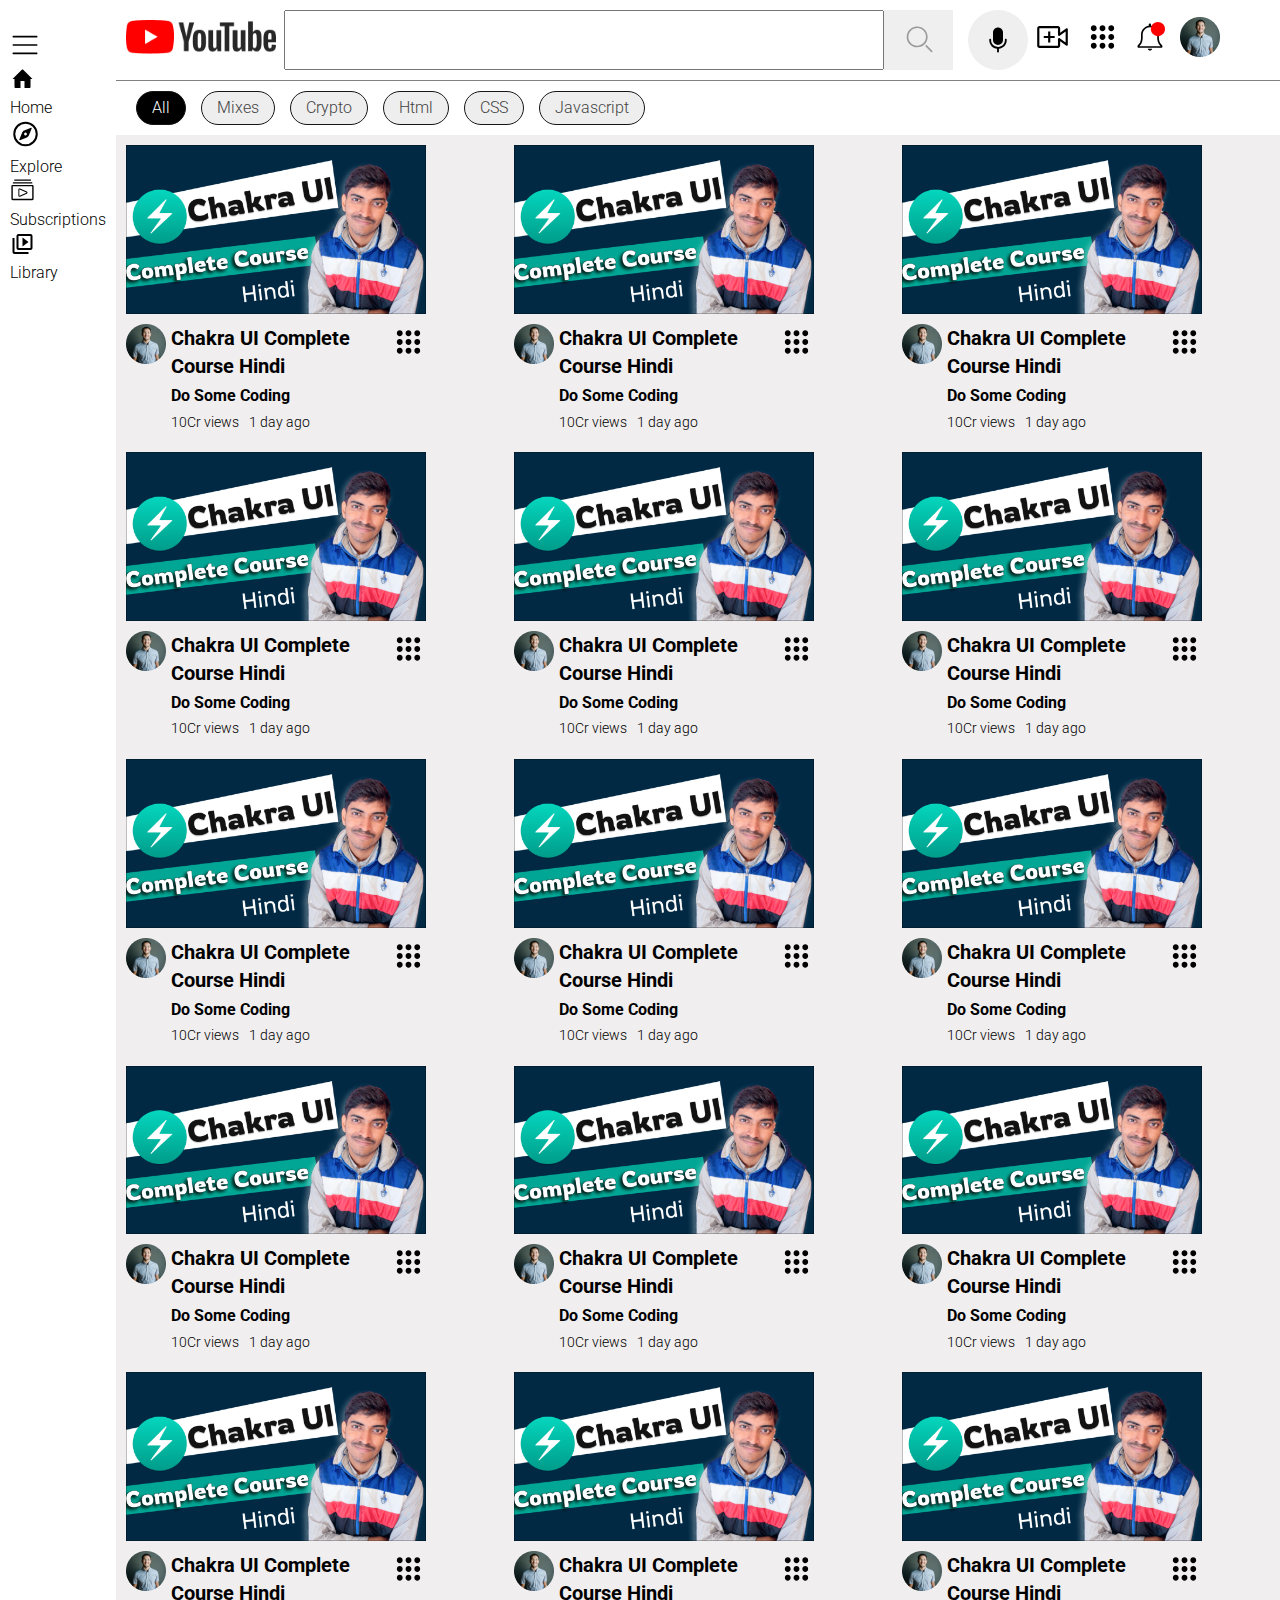
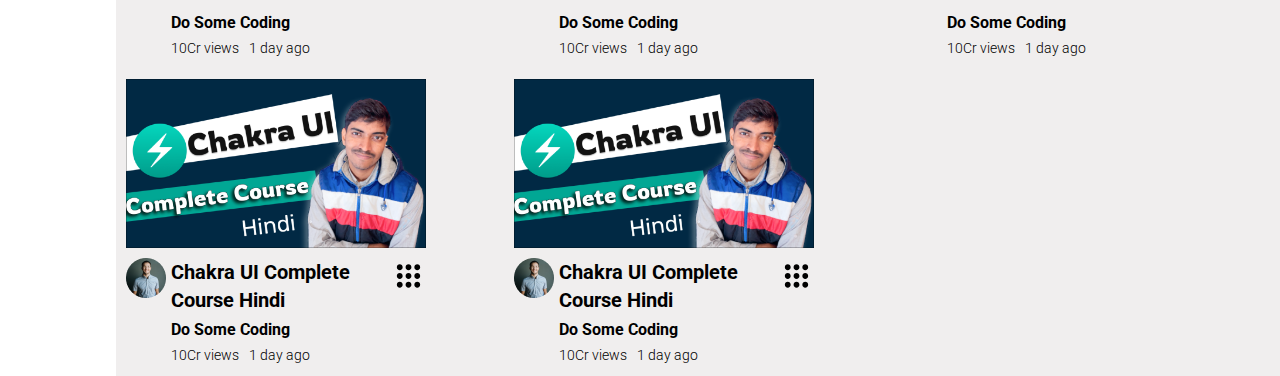
==== Project 7/index.html @ 7ba11469 "Youtube Clone" ====
<!DOCTYPE html>
<html lang="en">
  <head>
    <meta charset="UTF-8" />
    <meta name="viewport" content="width=device-width, initial-scale=1.0" />
    <title>Youtube Clone</title>
    <link rel="stylesheet" href="style.css" />
  </head>
  <body>
    <div class="container">
      <aside>
        <div class="bars">
          <img src="icons/bars.svg" alt="bars" />
          <div class="side-icons">
            <i>
              <img src="icons/home.svg" alt="home" />
            </i>
            <p>Home</p>
          </div>
          <div class="side-icons">
            <i>
              <img src="icons/compass.svg" alt="home" />
            </i>
            <p>Explore</p>
          </div>
          <div class="side-icons">
            <i>
              <img src="icons/video-gallary.svg" alt="home" />
            </i>
            <p>Subscriptions</p>
          </div>
          <div class="side-icons">
            <i>
              <img src="icons/video-library.svg" alt="home" />
            </i>
            <p>Library</p>
          </div>
        </div>
      </aside>

      <div class="main-container">
        <header>
          <nav>
            <div class="logo">
              <img src="images/youtube-logo.png" alt="Youtube Logo" />
            </div>
            <div class="center-nav">
              <div class="search">
                <input type="text" class="text" />
                <button>
                  <img src="icons/search.svg" alt="search" />
                </button>
              </div>
              <div class="mic">
                <img src="icons/mic.svg" alt="mic" />
              </div>
            </div>
            <div class="side-nav">
              <i>
                <img src="icons/video-add.svg" alt="video add" />
              </i>
              <i>
                <img src="icons/dot-grid.svg" alt="grid" />
              </i>
              <i>
                <img src="icons/bell.svg" alt="bell" />
              </i>
              <i>
                <img src="images/avatar.png" alt="avatar" />
              </i>
            </div>
          </nav>

          <div class="tags">
            <div class="tag dark">All</div>
            <div class="tag light">Mixes</div>
            <div class="tag light">Crypto</div>
            <div class="tag light">Html</div>
            <div class="tag light">CSS</div>
            <div class="tag light">Javascript</div>
          </div>
        </header>

        <main>
          <div class="card-container">
            <div class="card">
              <img src="images/thumbnail.png" alt="thumbnail" />

              <div class="avatar-content">
                <div class="avatar">
                  <img src="images/avatar.png" alt="avatar" />
                </div>
                <div class="content">
                  <h3>Chakra UI Complete Course Hindi</h3>
                  <p class="channel-name">Do Some Coding</p>

                  <div class="content-status">
                    <p>10Cr views</p>
                    <p>1 day ago</p>
                  </div>
                </div>
                <div class="dots">
                  <img src="icons/dot-grid.svg" alt="dots" />
                </div>
              </div>
            </div>
            <div class="card">
              <img src="images/thumbnail.png" alt="thumbnail" />

              <div class="avatar-content">
                <div class="avatar">
                  <img src="images/avatar.png" alt="avatar" />
                </div>
                <div class="content">
                  <h3>Chakra UI Complete Course Hindi</h3>
                  <p class="channel-name">Do Some Coding</p>

                  <div class="content-status">
                    <p>10Cr views</p>
                    <p>1 day ago</p>
                  </div>
                </div>
                <div class="dots">
                  <img src="icons/dot-grid.svg" alt="dots" />
                </div>
              </div>
            </div>
            <div class="card">
              <img src="images/thumbnail.png" alt="thumbnail" />

              <div class="avatar-content">
                <div class="avatar">
                  <img src="images/avatar.png" alt="avatar" />
                </div>
                <div class="content">
                  <h3>Chakra UI Complete Course Hindi</h3>
                  <p class="channel-name">Do Some Coding</p>

                  <div class="content-status">
                    <p>10Cr views</p>
                    <p>1 day ago</p>
                  </div>
                </div>
                <div class="dots">
                  <img src="icons/dot-grid.svg" alt="dots" />
                </div>
              </div>
            </div>
            <div class="card">
              <img src="images/thumbnail.png" alt="thumbnail" />

              <div class="avatar-content">
                <div class="avatar">
                  <img src="images/avatar.png" alt="avatar" />
                </div>
                <div class="content">
                  <h3>Chakra UI Complete Course Hindi</h3>
                  <p class="channel-name">Do Some Coding</p>

                  <div class="content-status">
                    <p>10Cr views</p>
                    <p>1 day ago</p>
                  </div>
                </div>
                <div class="dots">
                  <img src="icons/dot-grid.svg" alt="dots" />
                </div>
              </div>
            </div>
            <div class="card">
              <img src="images/thumbnail.png" alt="thumbnail" />

              <div class="avatar-content">
                <div class="avatar">
                  <img src="images/avatar.png" alt="avatar" />
                </div>
                <div class="content">
                  <h3>Chakra UI Complete Course Hindi</h3>
                  <p class="channel-name">Do Some Coding</p>

                  <div class="content-status">
                    <p>10Cr views</p>
                    <p>1 day ago</p>
                  </div>
                </div>
                <div class="dots">
                  <img src="icons/dot-grid.svg" alt="dots" />
                </div>
              </div>
            </div>
            <div class="card">
              <img src="images/thumbnail.png" alt="thumbnail" />

              <div class="avatar-content">
                <div class="avatar">
                  <img src="images/avatar.png" alt="avatar" />
                </div>
                <div class="content">
                  <h3>Chakra UI Complete Course Hindi</h3>
                  <p class="channel-name">Do Some Coding</p>

                  <div class="content-status">
                    <p>10Cr views</p>
                    <p>1 day ago</p>
                  </div>
                </div>
                <div class="dots">
                  <img src="icons/dot-grid.svg" alt="dots" />
                </div>
              </div>
            </div>
            <div class="card">
              <img src="images/thumbnail.png" alt="thumbnail" />

              <div class="avatar-content">
                <div class="avatar">
                  <img src="images/avatar.png" alt="avatar" />
                </div>
                <div class="content">
                  <h3>Chakra UI Complete Course Hindi</h3>
                  <p class="channel-name">Do Some Coding</p>

                  <div class="content-status">
                    <p>10Cr views</p>
                    <p>1 day ago</p>
                  </div>
                </div>
                <div class="dots">
                  <img src="icons/dot-grid.svg" alt="dots" />
                </div>
              </div>
            </div>
            <div class="card">
              <img src="images/thumbnail.png" alt="thumbnail" />

              <div class="avatar-content">
                <div class="avatar">
                  <img src="images/avatar.png" alt="avatar" />
                </div>
                <div class="content">
                  <h3>Chakra UI Complete Course Hindi</h3>
                  <p class="channel-name">Do Some Coding</p>

                  <div class="content-status">
                    <p>10Cr views</p>
                    <p>1 day ago</p>
                  </div>
                </div>
                <div class="dots">
                  <img src="icons/dot-grid.svg" alt="dots" />
                </div>
              </div>
            </div>
            <div class="card">
              <img src="images/thumbnail.png" alt="thumbnail" />

              <div class="avatar-content">
                <div class="avatar">
                  <img src="images/avatar.png" alt="avatar" />
                </div>
                <div class="content">
                  <h3>Chakra UI Complete Course Hindi</h3>
                  <p class="channel-name">Do Some Coding</p>

                  <div class="content-status">
                    <p>10Cr views</p>
                    <p>1 day ago</p>
                  </div>
                </div>
                <div class="dots">
                  <img src="icons/dot-grid.svg" alt="dots" />
                </div>
              </div>
            </div>
            <div class="card">
              <img src="images/thumbnail.png" alt="thumbnail" />

              <div class="avatar-content">
                <div class="avatar">
                  <img src="images/avatar.png" alt="avatar" />
                </div>
                <div class="content">
                  <h3>Chakra UI Complete Course Hindi</h3>
                  <p class="channel-name">Do Some Coding</p>

                  <div class="content-status">
                    <p>10Cr views</p>
                    <p>1 day ago</p>
                  </div>
                </div>
                <div class="dots">
                  <img src="icons/dot-grid.svg" alt="dots" />
                </div>
              </div>
            </div>
            <div class="card">
              <img src="images/thumbnail.png" alt="thumbnail" />

              <div class="avatar-content">
                <div class="avatar">
                  <img src="images/avatar.png" alt="avatar" />
                </div>
                <div class="content">
                  <h3>Chakra UI Complete Course Hindi</h3>
                  <p class="channel-name">Do Some Coding</p>

                  <div class="content-status">
                    <p>10Cr views</p>
                    <p>1 day ago</p>
                  </div>
                </div>
                <div class="dots">
                  <img src="icons/dot-grid.svg" alt="dots" />
                </div>
              </div>
            </div>
            <div class="card">
              <img src="images/thumbnail.png" alt="thumbnail" />

              <div class="avatar-content">
                <div class="avatar">
                  <img src="images/avatar.png" alt="avatar" />
                </div>
                <div class="content">
                  <h3>Chakra UI Complete Course Hindi</h3>
                  <p class="channel-name">Do Some Coding</p>

                  <div class="content-status">
                    <p>10Cr views</p>
                    <p>1 day ago</p>
                  </div>
                </div>
                <div class="dots">
                  <img src="icons/dot-grid.svg" alt="dots" />
                </div>
              </div>
            </div>
            <div class="card">
              <img src="images/thumbnail.png" alt="thumbnail" />

              <div class="avatar-content">
                <div class="avatar">
                  <img src="images/avatar.png" alt="avatar" />
                </div>
                <div class="content">
                  <h3>Chakra UI Complete Course Hindi</h3>
                  <p class="channel-name">Do Some Coding</p>

                  <div class="content-status">
                    <p>10Cr views</p>
                    <p>1 day ago</p>
                  </div>
                </div>
                <div class="dots">
                  <img src="icons/dot-grid.svg" alt="dots" />
                </div>
              </div>
            </div>
            <div class="card">
              <img src="images/thumbnail.png" alt="thumbnail" />

              <div class="avatar-content">
                <div class="avatar">
                  <img src="images/avatar.png" alt="avatar" />
                </div>
                <div class="content">
                  <h3>Chakra UI Complete Course Hindi</h3>
                  <p class="channel-name">Do Some Coding</p>

                  <div class="content-status">
                    <p>10Cr views</p>
                    <p>1 day ago</p>
                  </div>
                </div>
                <div class="dots">
                  <img src="icons/dot-grid.svg" alt="dots" />
                </div>
              </div>
            </div>
            <div class="card">
              <img src="images/thumbnail.png" alt="thumbnail" />

              <div class="avatar-content">
                <div class="avatar">
                  <img src="images/avatar.png" alt="avatar" />
                </div>
                <div class="content">
                  <h3>Chakra UI Complete Course Hindi</h3>
                  <p class="channel-name">Do Some Coding</p>

                  <div class="content-status">
                    <p>10Cr views</p>
                    <p>1 day ago</p>
                  </div>
                </div>
                <div class="dots">
                  <img src="icons/dot-grid.svg" alt="dots" />
                </div>
              </div>
            </div>
            <div class="card">
              <img src="images/thumbnail.png" alt="thumbnail" />

              <div class="avatar-content">
                <div class="avatar">
                  <img src="images/avatar.png" alt="avatar" />
                </div>
                <div class="content">
                  <h3>Chakra UI Complete Course Hindi</h3>
                  <p class="channel-name">Do Some Coding</p>

                  <div class="content-status">
                    <p>10Cr views</p>
                    <p>1 day ago</p>
                  </div>
                </div>
                <div class="dots">
                  <img src="icons/dot-grid.svg" alt="dots" />
                </div>
              </div>
            </div>
            <div class="card">
              <img src="images/thumbnail.png" alt="thumbnail" />

              <div class="avatar-content">
                <div class="avatar">
                  <img src="images/avatar.png" alt="avatar" />
                </div>
                <div class="content">
                  <h3>Chakra UI Complete Course Hindi</h3>
                  <p class="channel-name">Do Some Coding</p>

                  <div class="content-status">
                    <p>10Cr views</p>
                    <p>1 day ago</p>
                  </div>
                </div>
                <div class="dots">
                  <img src="icons/dot-grid.svg" alt="dots" />
                </div>
              </div>
            </div>
          </div>
        </main>
      </div>
    </div>
  </body>
</html>
---- Project 7/style.css ----
@import url("https://fonts.googleapis.com/css2?family=Roboto:ital,wght@0,100;0,300;0,500;0,700;0,900;1,100;1,300;1,400;1,500;1,700;1,900&display=swap");

* {
    margin: 0;
    padding: 0;
    box-sizing: border-box;
}

html,
body {
    font-family: "Roboto", sans-serif;
    font-weight: 300;
    line-height: 1.4;
}

nav {
    display: flex;
    justify-content: space-between;
    align-items: center;
    padding: 10px;
}

.logo img {
    width: 150px;
    height: auto;
}

.center-nav {
    display: flex;

}

.search {
    display: flex;
}

.search input {
    min-width: 600px;
    padding: 10px 20px;
    border: 0.5ps solid #ccc;
}

.search button {
    border: none;
    padding: 10px 20px;
}

.mic {
    padding: 15px;
    border-radius: 50%;
    background: rgb(240, 239, 239);
    display: grid;
    place-items: center;
    margin-left: 15px;
}

.mic img {
    width: 30px;
}

.side-nav {
    display: flex;
    align-items: center;
    justify-content: center;
    gap: 15px;
    margin-right: 50px;
}

.tags {
    display: flex;
    padding: 10px 20px;
    gap: 15px;
    border-top: 1px solid gray;
}

.tag {
    padding: 5px 15px;
    border-radius: 20px;
    border: 1px solid rgb(22, 22, 22);
}

.dark {
    background: #000;
    color: white;
}

.light {
    background: rgb(238, 238, 238);
    color: rgb(67, 67, 67);
}

.container {
    display: flex;
}

aside {
    padding: 10px;
    display: flex;
    flex-direction: column;
    align-items: center;
    gap: 30px;
}

.side-icon{
    display: flex;
    flex-direction: column;
    justify-content: center;
    align-items: center;
}

.side-icon img {
    width: 30px;
}

.side-icon p {
    font-size: 10px;
    margin-top: -5px;
}

.bars {
    margin-top: 20px;
}

.main-container {
    width: 100%;
}

main {
    min-height: 100vh;
    background: rgb(240, 238, 238);
}

.card-container {
    display: grid;
    grid-template-columns: repeat(auto-fit, minmax(320px, 1fr));
}

.card {
    padding: 10px;
    max-width: 320px;
    display: flex;
    flex-direction: column;
}

.avatar-content {
    padding-top: 10px;
    display: flex;
    gap: 5px;
}

.card h3 {
    font-size: 20px;
}

.content {
    display: flex;
    flex-direction: column;
    gap: 5px;
}

.channel-name {
    font-size: 16px;
    font-weight: bold;
}

.content-status{
    display: flex;
    font-size: 14px;
    gap: 10px;
}
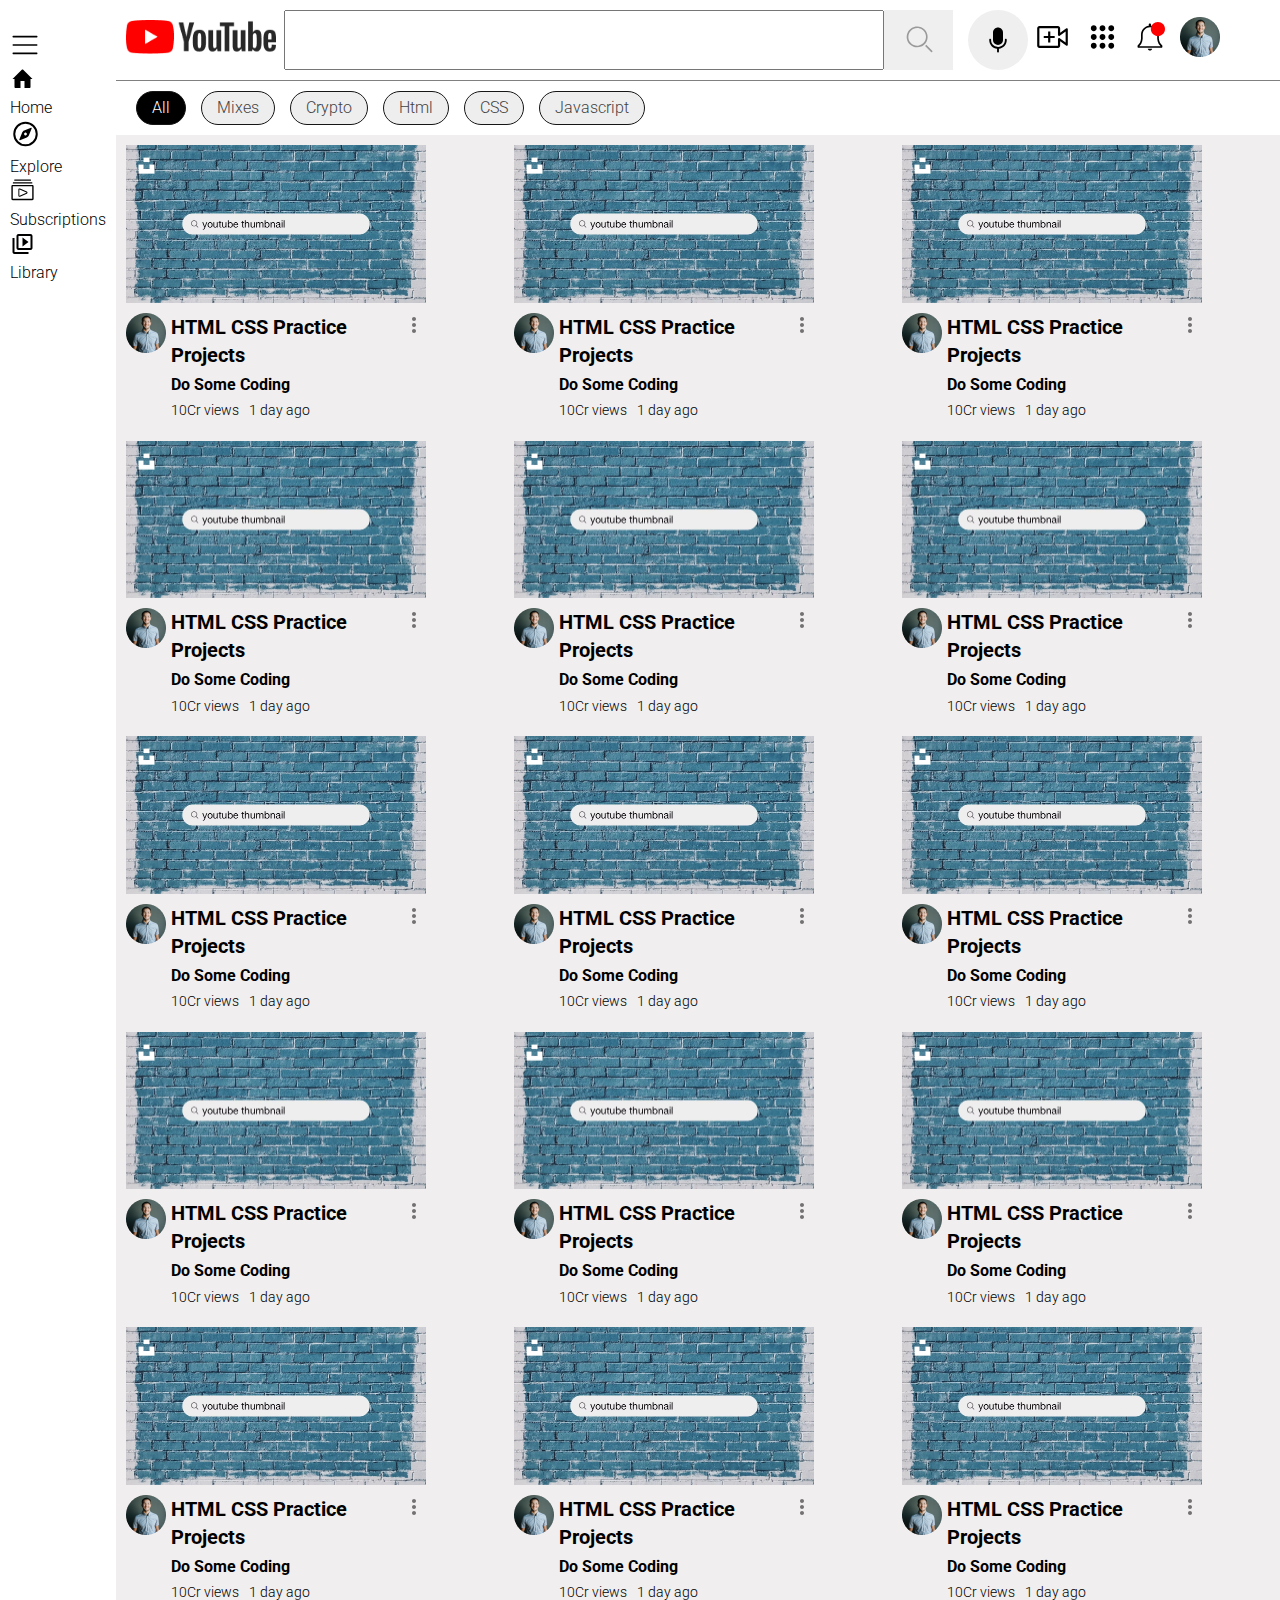
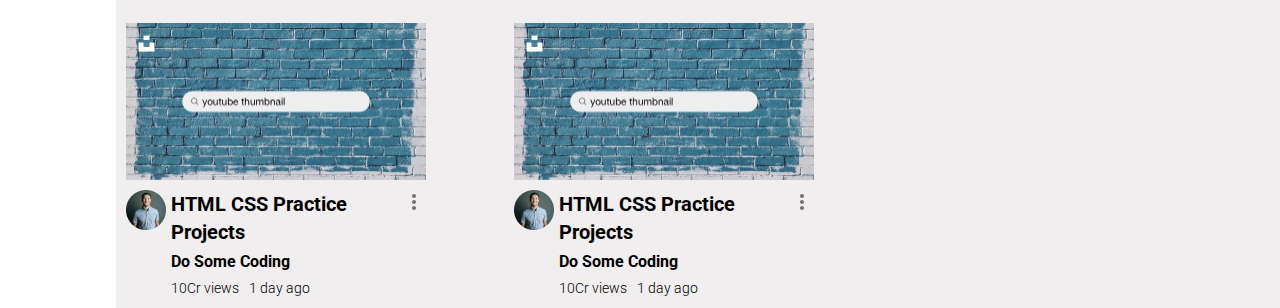
==== commit 594acc27: "Portfolio" ====
--- a/Project 7/index.html
+++ b/Project 7/index.html
@@ -84,359 +84,359 @@
         <main>
           <div class="card-container">
             <div class="card">
-              <img src="images/thumbnail.png" alt="thumbnail" />
-
-              <div class="avatar-content">
-                <div class="avatar">
-                  <img src="images/avatar.png" alt="avatar" />
-                </div>
-                <div class="content">
-                  <h3>Chakra UI Complete Course Hindi</h3>
-                  <p class="channel-name">Do Some Coding</p>
-
-                  <div class="content-status">
-                    <p>10Cr views</p>
-                    <p>1 day ago</p>
-                  </div>
-                </div>
-                <div class="dots">
-                  <img src="icons/dot-grid.svg" alt="dots" />
-                </div>
-              </div>
-            </div>
-            <div class="card">
-              <img src="images/thumbnail.png" alt="thumbnail" />
-
-              <div class="avatar-content">
-                <div class="avatar">
-                  <img src="images/avatar.png" alt="avatar" />
-                </div>
-                <div class="content">
-                  <h3>Chakra UI Complete Course Hindi</h3>
-                  <p class="channel-name">Do Some Coding</p>
-
-                  <div class="content-status">
-                    <p>10Cr views</p>
-                    <p>1 day ago</p>
-                  </div>
-                </div>
-                <div class="dots">
-                  <img src="icons/dot-grid.svg" alt="dots" />
-                </div>
-              </div>
-            </div>
-            <div class="card">
-              <img src="images/thumbnail.png" alt="thumbnail" />
-
-              <div class="avatar-content">
-                <div class="avatar">
-                  <img src="images/avatar.png" alt="avatar" />
-                </div>
-                <div class="content">
-                  <h3>Chakra UI Complete Course Hindi</h3>
-                  <p class="channel-name">Do Some Coding</p>
-
-                  <div class="content-status">
-                    <p>10Cr views</p>
-                    <p>1 day ago</p>
-                  </div>
-                </div>
-                <div class="dots">
-                  <img src="icons/dot-grid.svg" alt="dots" />
-                </div>
-              </div>
-            </div>
-            <div class="card">
-              <img src="images/thumbnail.png" alt="thumbnail" />
-
-              <div class="avatar-content">
-                <div class="avatar">
-                  <img src="images/avatar.png" alt="avatar" />
-                </div>
-                <div class="content">
-                  <h3>Chakra UI Complete Course Hindi</h3>
-                  <p class="channel-name">Do Some Coding</p>
-
-                  <div class="content-status">
-                    <p>10Cr views</p>
-                    <p>1 day ago</p>
-                  </div>
-                </div>
-                <div class="dots">
-                  <img src="icons/dot-grid.svg" alt="dots" />
-                </div>
-              </div>
-            </div>
-            <div class="card">
-              <img src="images/thumbnail.png" alt="thumbnail" />
-
-              <div class="avatar-content">
-                <div class="avatar">
-                  <img src="images/avatar.png" alt="avatar" />
-                </div>
-                <div class="content">
-                  <h3>Chakra UI Complete Course Hindi</h3>
-                  <p class="channel-name">Do Some Coding</p>
-
-                  <div class="content-status">
-                    <p>10Cr views</p>
-                    <p>1 day ago</p>
-                  </div>
-                </div>
-                <div class="dots">
-                  <img src="icons/dot-grid.svg" alt="dots" />
-                </div>
-              </div>
-            </div>
-            <div class="card">
-              <img src="images/thumbnail.png" alt="thumbnail" />
-
-              <div class="avatar-content">
-                <div class="avatar">
-                  <img src="images/avatar.png" alt="avatar" />
-                </div>
-                <div class="content">
-                  <h3>Chakra UI Complete Course Hindi</h3>
-                  <p class="channel-name">Do Some Coding</p>
-
-                  <div class="content-status">
-                    <p>10Cr views</p>
-                    <p>1 day ago</p>
-                  </div>
-                </div>
-                <div class="dots">
-                  <img src="icons/dot-grid.svg" alt="dots" />
-                </div>
-              </div>
-            </div>
-            <div class="card">
-              <img src="images/thumbnail.png" alt="thumbnail" />
-
-              <div class="avatar-content">
-                <div class="avatar">
-                  <img src="images/avatar.png" alt="avatar" />
-                </div>
-                <div class="content">
-                  <h3>Chakra UI Complete Course Hindi</h3>
-                  <p class="channel-name">Do Some Coding</p>
-
-                  <div class="content-status">
-                    <p>10Cr views</p>
-                    <p>1 day ago</p>
-                  </div>
-                </div>
-                <div class="dots">
-                  <img src="icons/dot-grid.svg" alt="dots" />
-                </div>
-              </div>
-            </div>
-            <div class="card">
-              <img src="images/thumbnail.png" alt="thumbnail" />
-
-              <div class="avatar-content">
-                <div class="avatar">
-                  <img src="images/avatar.png" alt="avatar" />
-                </div>
-                <div class="content">
-                  <h3>Chakra UI Complete Course Hindi</h3>
-                  <p class="channel-name">Do Some Coding</p>
-
-                  <div class="content-status">
-                    <p>10Cr views</p>
-                    <p>1 day ago</p>
-                  </div>
-                </div>
-                <div class="dots">
-                  <img src="icons/dot-grid.svg" alt="dots" />
-                </div>
-              </div>
-            </div>
-            <div class="card">
-              <img src="images/thumbnail.png" alt="thumbnail" />
-
-              <div class="avatar-content">
-                <div class="avatar">
-                  <img src="images/avatar.png" alt="avatar" />
-                </div>
-                <div class="content">
-                  <h3>Chakra UI Complete Course Hindi</h3>
-                  <p class="channel-name">Do Some Coding</p>
-
-                  <div class="content-status">
-                    <p>10Cr views</p>
-                    <p>1 day ago</p>
-                  </div>
-                </div>
-                <div class="dots">
-                  <img src="icons/dot-grid.svg" alt="dots" />
-                </div>
-              </div>
-            </div>
-            <div class="card">
-              <img src="images/thumbnail.png" alt="thumbnail" />
-
-              <div class="avatar-content">
-                <div class="avatar">
-                  <img src="images/avatar.png" alt="avatar" />
-                </div>
-                <div class="content">
-                  <h3>Chakra UI Complete Course Hindi</h3>
-                  <p class="channel-name">Do Some Coding</p>
-
-                  <div class="content-status">
-                    <p>10Cr views</p>
-                    <p>1 day ago</p>
-                  </div>
-                </div>
-                <div class="dots">
-                  <img src="icons/dot-grid.svg" alt="dots" />
-                </div>
-              </div>
-            </div>
-            <div class="card">
-              <img src="images/thumbnail.png" alt="thumbnail" />
-
-              <div class="avatar-content">
-                <div class="avatar">
-                  <img src="images/avatar.png" alt="avatar" />
-                </div>
-                <div class="content">
-                  <h3>Chakra UI Complete Course Hindi</h3>
-                  <p class="channel-name">Do Some Coding</p>
-
-                  <div class="content-status">
-                    <p>10Cr views</p>
-                    <p>1 day ago</p>
-                  </div>
-                </div>
-                <div class="dots">
-                  <img src="icons/dot-grid.svg" alt="dots" />
-                </div>
-              </div>
-            </div>
-            <div class="card">
-              <img src="images/thumbnail.png" alt="thumbnail" />
-
-              <div class="avatar-content">
-                <div class="avatar">
-                  <img src="images/avatar.png" alt="avatar" />
-                </div>
-                <div class="content">
-                  <h3>Chakra UI Complete Course Hindi</h3>
-                  <p class="channel-name">Do Some Coding</p>
-
-                  <div class="content-status">
-                    <p>10Cr views</p>
-                    <p>1 day ago</p>
-                  </div>
-                </div>
-                <div class="dots">
-                  <img src="icons/dot-grid.svg" alt="dots" />
-                </div>
-              </div>
-            </div>
-            <div class="card">
-              <img src="images/thumbnail.png" alt="thumbnail" />
-
-              <div class="avatar-content">
-                <div class="avatar">
-                  <img src="images/avatar.png" alt="avatar" />
-                </div>
-                <div class="content">
-                  <h3>Chakra UI Complete Course Hindi</h3>
-                  <p class="channel-name">Do Some Coding</p>
-
-                  <div class="content-status">
-                    <p>10Cr views</p>
-                    <p>1 day ago</p>
-                  </div>
-                </div>
-                <div class="dots">
-                  <img src="icons/dot-grid.svg" alt="dots" />
-                </div>
-              </div>
-            </div>
-            <div class="card">
-              <img src="images/thumbnail.png" alt="thumbnail" />
-
-              <div class="avatar-content">
-                <div class="avatar">
-                  <img src="images/avatar.png" alt="avatar" />
-                </div>
-                <div class="content">
-                  <h3>Chakra UI Complete Course Hindi</h3>
-                  <p class="channel-name">Do Some Coding</p>
-
-                  <div class="content-status">
-                    <p>10Cr views</p>
-                    <p>1 day ago</p>
-                  </div>
-                </div>
-                <div class="dots">
-                  <img src="icons/dot-grid.svg" alt="dots" />
-                </div>
-              </div>
-            </div>
-            <div class="card">
-              <img src="images/thumbnail.png" alt="thumbnail" />
-
-              <div class="avatar-content">
-                <div class="avatar">
-                  <img src="images/avatar.png" alt="avatar" />
-                </div>
-                <div class="content">
-                  <h3>Chakra UI Complete Course Hindi</h3>
-                  <p class="channel-name">Do Some Coding</p>
-
-                  <div class="content-status">
-                    <p>10Cr views</p>
-                    <p>1 day ago</p>
-                  </div>
-                </div>
-                <div class="dots">
-                  <img src="icons/dot-grid.svg" alt="dots" />
-                </div>
-              </div>
-            </div>
-            <div class="card">
-              <img src="images/thumbnail.png" alt="thumbnail" />
-
-              <div class="avatar-content">
-                <div class="avatar">
-                  <img src="images/avatar.png" alt="avatar" />
-                </div>
-                <div class="content">
-                  <h3>Chakra UI Complete Course Hindi</h3>
-                  <p class="channel-name">Do Some Coding</p>
-
-                  <div class="content-status">
-                    <p>10Cr views</p>
-                    <p>1 day ago</p>
-                  </div>
-                </div>
-                <div class="dots">
-                  <img src="icons/dot-grid.svg" alt="dots" />
-                </div>
-              </div>
-            </div>
-            <div class="card">
-              <img src="images/thumbnail.png" alt="thumbnail" />
-
-              <div class="avatar-content">
-                <div class="avatar">
-                  <img src="images/avatar.png" alt="avatar" />
-                </div>
-                <div class="content">
-                  <h3>Chakra UI Complete Course Hindi</h3>
-                  <p class="channel-name">Do Some Coding</p>
-
-                  <div class="content-status">
-                    <p>10Cr views</p>
-                    <p>1 day ago</p>
-                  </div>
-                </div>
-                <div class="dots">
-                  <img src="icons/dot-grid.svg" alt="dots" />
+              <img src="images/thumbnail.avif" alt="thumbnail" />
+
+              <div class="avatar-content">
+                <div class="avatar">
+                  <img src="images/avatar.png" alt="avatar" />
+                </div>
+                <div class="content">
+                  <h3>HTML CSS Practice Projects</h3>
+                  <p class="channel-name">Do Some Coding</p>
+
+                  <div class="content-status">
+                    <p>10Cr views</p>
+                    <p>1 day ago</p>
+                  </div>
+                </div>
+                <div class="dots">
+                  <img src="icons/dots.svg" alt="dots" />
+                </div>
+              </div>
+            </div>
+            <div class="card">
+              <img src="images/thumbnail.avif" alt="thumbnail" />
+
+              <div class="avatar-content">
+                <div class="avatar">
+                  <img src="images/avatar.png" alt="avatar" />
+                </div>
+                <div class="content">
+                  <h3>HTML CSS Practice Projects</h3>
+                  <p class="channel-name">Do Some Coding</p>
+
+                  <div class="content-status">
+                    <p>10Cr views</p>
+                    <p>1 day ago</p>
+                  </div>
+                </div>
+                <div class="dots">
+                  <img src="icons/dots.svg" alt="dots" />
+                </div>
+              </div>
+            </div>
+            <div class="card">
+              <img src="images/thumbnail.avif" alt="thumbnail" />
+
+              <div class="avatar-content">
+                <div class="avatar">
+                  <img src="images/avatar.png" alt="avatar" />
+                </div>
+                <div class="content">
+                  <h3>HTML CSS Practice Projects</h3>
+                  <p class="channel-name">Do Some Coding</p>
+
+                  <div class="content-status">
+                    <p>10Cr views</p>
+                    <p>1 day ago</p>
+                  </div>
+                </div>
+                <div class="dots">
+                  <img src="icons/dots.svg" alt="dots" />
+                </div>
+              </div>
+            </div>
+            <div class="card">
+              <img src="images/thumbnail.avif" alt="thumbnail" />
+
+              <div class="avatar-content">
+                <div class="avatar">
+                  <img src="images/avatar.png" alt="avatar" />
+                </div>
+                <div class="content">
+                  <h3>HTML CSS Practice Projects</h3>
+                  <p class="channel-name">Do Some Coding</p>
+
+                  <div class="content-status">
+                    <p>10Cr views</p>
+                    <p>1 day ago</p>
+                  </div>
+                </div>
+                <div class="dots">
+                  <img src="icons/dots.svg" alt="dots" />
+                </div>
+              </div>
+            </div>
+            <div class="card">
+              <img src="images/thumbnail.avif" alt="thumbnail" />
+
+              <div class="avatar-content">
+                <div class="avatar">
+                  <img src="images/avatar.png" alt="avatar" />
+                </div>
+                <div class="content">
+                  <h3>HTML CSS Practice Projects</h3>
+                  <p class="channel-name">Do Some Coding</p>
+
+                  <div class="content-status">
+                    <p>10Cr views</p>
+                    <p>1 day ago</p>
+                  </div>
+                </div>
+                <div class="dots">
+                  <img src="icons/dots.svg" alt="dots" />
+                </div>
+              </div>
+            </div>
+            <div class="card">
+              <img src="images/thumbnail.avif" alt="thumbnail" />
+
+              <div class="avatar-content">
+                <div class="avatar">
+                  <img src="images/avatar.png" alt="avatar" />
+                </div>
+                <div class="content">
+                  <h3>HTML CSS Practice Projects</h3>
+                  <p class="channel-name">Do Some Coding</p>
+
+                  <div class="content-status">
+                    <p>10Cr views</p>
+                    <p>1 day ago</p>
+                  </div>
+                </div>
+                <div class="dots">
+                  <img src="icons/dots.svg" alt="dots" />
+                </div>
+              </div>
+            </div>
+            <div class="card">
+              <img src="images/thumbnail.avif" alt="thumbnail" />
+
+              <div class="avatar-content">
+                <div class="avatar">
+                  <img src="images/avatar.png" alt="avatar" />
+                </div>
+                <div class="content">
+                  <h3>HTML CSS Practice Projects</h3>
+                  <p class="channel-name">Do Some Coding</p>
+
+                  <div class="content-status">
+                    <p>10Cr views</p>
+                    <p>1 day ago</p>
+                  </div>
+                </div>
+                <div class="dots">
+                  <img src="icons/dots.svg" alt="dots" />
+                </div>
+              </div>
+            </div>
+            <div class="card">
+              <img src="images/thumbnail.avif" alt="thumbnail" />
+
+              <div class="avatar-content">
+                <div class="avatar">
+                  <img src="images/avatar.png" alt="avatar" />
+                </div>
+                <div class="content">
+                  <h3>HTML CSS Practice Projects</h3>
+                  <p class="channel-name">Do Some Coding</p>
+
+                  <div class="content-status">
+                    <p>10Cr views</p>
+                    <p>1 day ago</p>
+                  </div>
+                </div>
+                <div class="dots">
+                  <img src="icons/dots.svg" alt="dots" />
+                </div>
+              </div>
+            </div>
+            <div class="card">
+              <img src="images/thumbnail.avif" alt="thumbnail" />
+
+              <div class="avatar-content">
+                <div class="avatar">
+                  <img src="images/avatar.png" alt="avatar" />
+                </div>
+                <div class="content">
+                  <h3>HTML CSS Practice Projects</h3>
+                  <p class="channel-name">Do Some Coding</p>
+
+                  <div class="content-status">
+                    <p>10Cr views</p>
+                    <p>1 day ago</p>
+                  </div>
+                </div>
+                <div class="dots">
+                  <img src="icons/dots.svg" alt="dots" />
+                </div>
+              </div>
+            </div>
+            <div class="card">
+              <img src="images/thumbnail.avif" alt="thumbnail" />
+
+              <div class="avatar-content">
+                <div class="avatar">
+                  <img src="images/avatar.png" alt="avatar" />
+                </div>
+                <div class="content">
+                  <h3>HTML CSS Practice Projects</h3>
+                  <p class="channel-name">Do Some Coding</p>
+
+                  <div class="content-status">
+                    <p>10Cr views</p>
+                    <p>1 day ago</p>
+                  </div>
+                </div>
+                <div class="dots">
+                  <img src="icons/dots.svg" alt="dots" />
+                </div>
+              </div>
+            </div>
+            <div class="card">
+              <img src="images/thumbnail.avif" alt="thumbnail" />
+
+              <div class="avatar-content">
+                <div class="avatar">
+                  <img src="images/avatar.png" alt="avatar" />
+                </div>
+                <div class="content">
+                  <h3>HTML CSS Practice Projects</h3>
+                  <p class="channel-name">Do Some Coding</p>
+
+                  <div class="content-status">
+                    <p>10Cr views</p>
+                    <p>1 day ago</p>
+                  </div>
+                </div>
+                <div class="dots">
+                  <img src="icons/dots.svg" alt="dots" />
+                </div>
+              </div>
+            </div>
+            <div class="card">
+              <img src="images/thumbnail.avif" alt="thumbnail" />
+
+              <div class="avatar-content">
+                <div class="avatar">
+                  <img src="images/avatar.png" alt="avatar" />
+                </div>
+                <div class="content">
+                  <h3>HTML CSS Practice Projects</h3>
+                  <p class="channel-name">Do Some Coding</p>
+
+                  <div class="content-status">
+                    <p>10Cr views</p>
+                    <p>1 day ago</p>
+                  </div>
+                </div>
+                <div class="dots">
+                  <img src="icons/dots.svg" alt="dots" />
+                </div>
+              </div>
+            </div>
+            <div class="card">
+              <img src="images/thumbnail.avif" alt="thumbnail" />
+
+              <div class="avatar-content">
+                <div class="avatar">
+                  <img src="images/avatar.png" alt="avatar" />
+                </div>
+                <div class="content">
+                  <h3>HTML CSS Practice Projects</h3>
+                  <p class="channel-name">Do Some Coding</p>
+
+                  <div class="content-status">
+                    <p>10Cr views</p>
+                    <p>1 day ago</p>
+                  </div>
+                </div>
+                <div class="dots">
+                  <img src="icons/dots.svg" alt="dots" />
+                </div>
+              </div>
+            </div>
+            <div class="card">
+              <img src="images/thumbnail.avif" alt="thumbnail" />
+
+              <div class="avatar-content">
+                <div class="avatar">
+                  <img src="images/avatar.png" alt="avatar" />
+                </div>
+                <div class="content">
+                  <h3>HTML CSS Practice Projects</h3>
+                  <p class="channel-name">Do Some Coding</p>
+
+                  <div class="content-status">
+                    <p>10Cr views</p>
+                    <p>1 day ago</p>
+                  </div>
+                </div>
+                <div class="dots">
+                  <img src="icons/dots.svg" alt="dots" />
+                </div>
+              </div>
+            </div>
+            <div class="card">
+              <img src="images/thumbnail.avif" alt="thumbnail" />
+
+              <div class="avatar-content">
+                <div class="avatar">
+                  <img src="images/avatar.png" alt="avatar" />
+                </div>
+                <div class="content">
+                  <h3>HTML CSS Practice Projects</h3>
+                  <p class="channel-name">Do Some Coding</p>
+
+                  <div class="content-status">
+                    <p>10Cr views</p>
+                    <p>1 day ago</p>
+                  </div>
+                </div>
+                <div class="dots">
+                  <img src="icons/dots.svg" alt="dots" />
+                </div>
+              </div>
+            </div>
+            <div class="card">
+              <img src="images/thumbnail.avif" alt="thumbnail" />
+
+              <div class="avatar-content">
+                <div class="avatar">
+                  <img src="images/avatar.png" alt="avatar" />
+                </div>
+                <div class="content">
+                  <h3>HTML CSS Practice Projects</h3>
+                  <p class="channel-name">Do Some Coding</p>
+
+                  <div class="content-status">
+                    <p>10Cr views</p>
+                    <p>1 day ago</p>
+                  </div>
+                </div>
+                <div class="dots">
+                  <img src="icons/dots.svg" alt="dots" />
+                </div>
+              </div>
+            </div>
+            <div class="card">
+              <img src="images/thumbnail.avif" alt="thumbnail" />
+
+              <div class="avatar-content">
+                <div class="avatar">
+                  <img src="images/avatar.png" alt="avatar" />
+                </div>
+                <div class="content">
+                  <h3>HTML CSS Practice Projects</h3>
+                  <p class="channel-name">Do Some Coding</p>
+
+                  <div class="content-status">
+                    <p>10Cr views</p>
+                    <p>1 day ago</p>
+                  </div>
+                </div>
+                <div class="dots">
+                  <img src="icons/dots.svg" alt="dots" />
                 </div>
               </div>
             </div>
